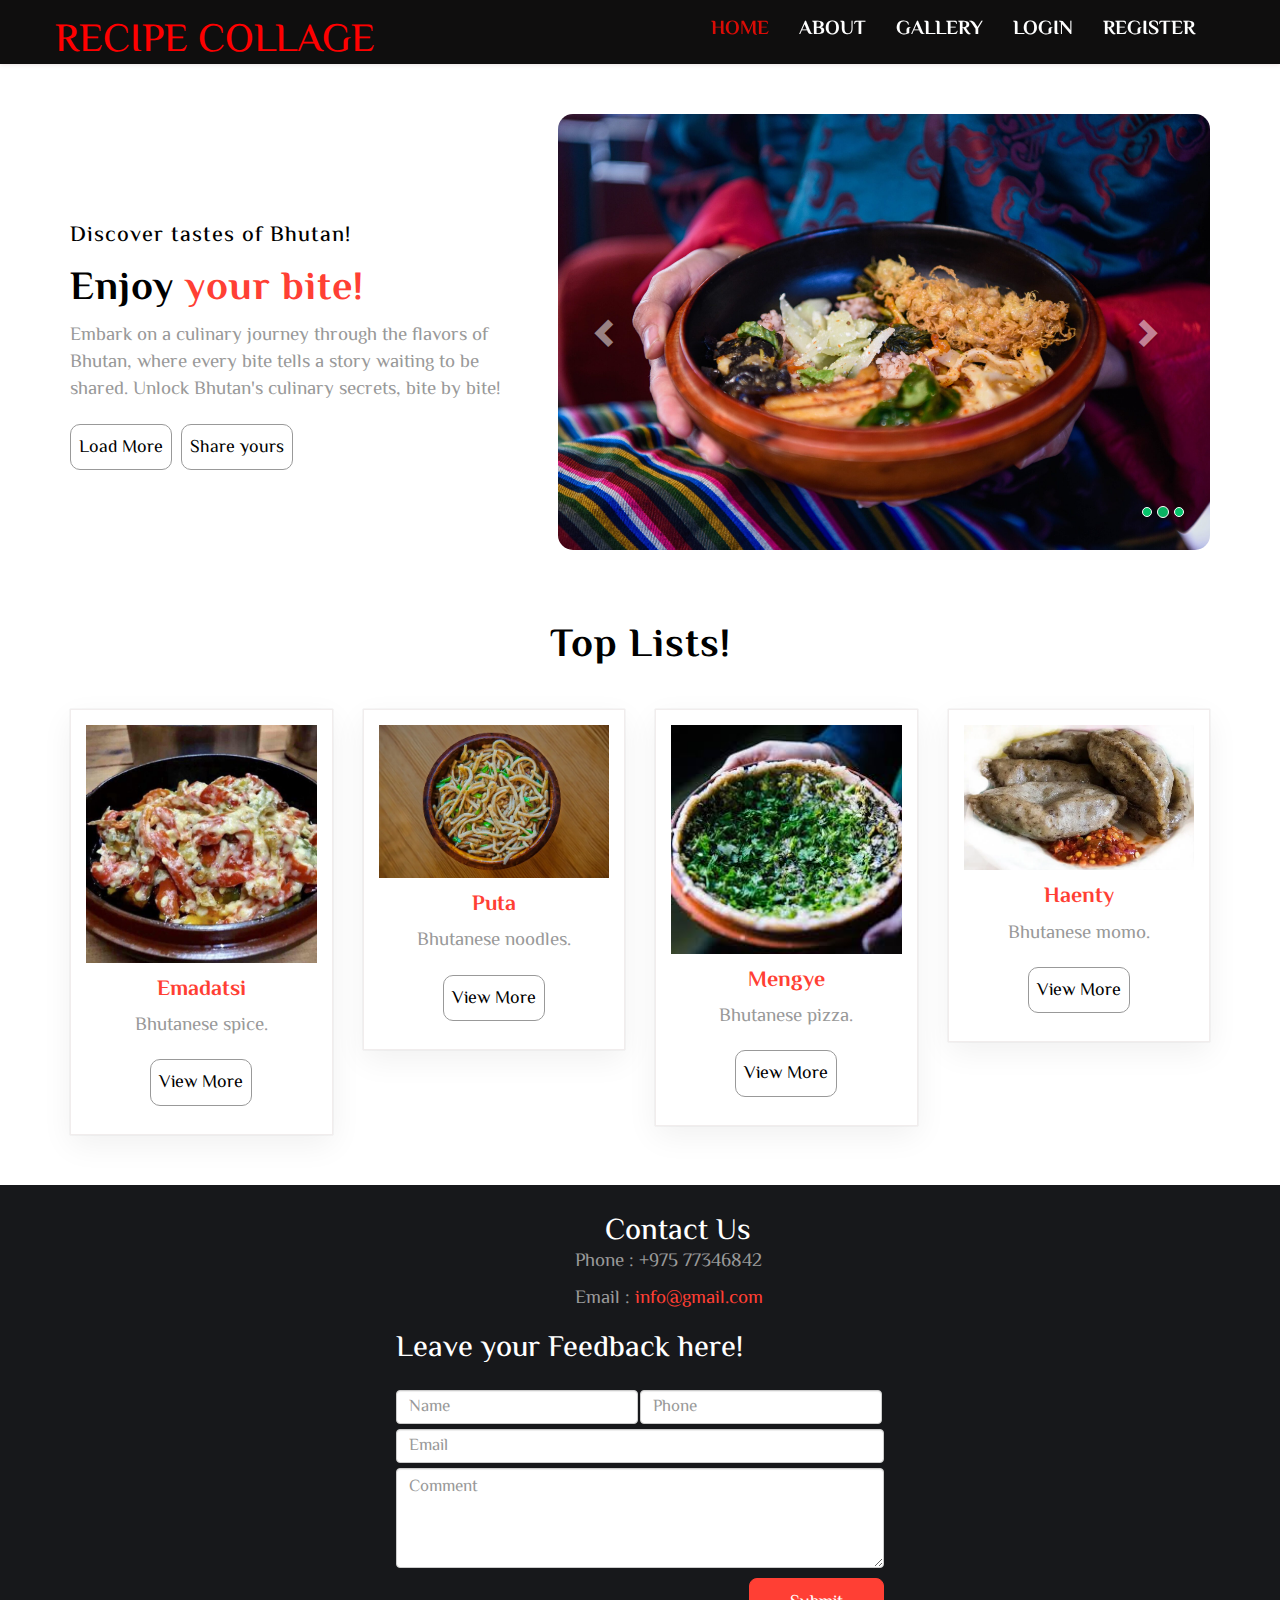
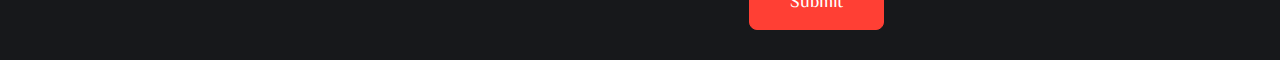
==== view/index.html @ bc57fc8f "added View" ====
<!DOCTYPE html>
<html lang="en">

<head>
	<meta charset="utf-8">
	<meta http-equiv="X-UA-Compatible" content="IE=edge">
	<meta name="viewport" content="width=device-width, initial-scale=1">
	<title>Recipe Collage</title>
	<link href="css/bootstrap.min.css" rel="stylesheet">
	<link href="css/global.css" rel="stylesheet">
	<link href="css/view_only/index.css" rel="stylesheet">
	<link rel="stylesheet" type="text/css" href="css/font-awesome.min.css" />
	<link href="https://fonts.googleapis.com/css?family=El+Messiri&display=swap" rel="stylesheet">
	<link href="css/index.css" rel="stylesheet">
	<script src="js/jquery-2.1.1.min.js"></script>
	<script src="js/bootstrap.min.js"></script>

</head>

<body>

	<section id="header" class="cd-secondary-nav">
		<div class="container">
			<div class="row">
				<nav class="navbar navbar-default">
					<!-- Brand and toggle get grouped for better mobile display -->
					<div class="navbar-header">
						<button type="button" class="navbar-toggle" data-toggle="collapse"
							data-target="#dropdown-thumbnail-preview">
							<span class="sr-only">Toggle navigation</span>
							<span class="icon-bar"></span>
							<span class="icon-bar"></span>
							<span class="icon-bar"></span>
						</button>
						<h3 style="color: red; margin-top: 20px;">RECIPE COLLAGE</h3>
					</div>
					<!-- Collect the nav links, forms, and other content for toggling -->
					<div class="collapse navbar-collapse" id="dropdown-thumbnail-preview">
						<ul class="nav navbar-nav">
							<li class="active"><a href="index.html" class="hvr-underline-from-center">HOME</a></li>
							<li><a href="about_view.html" class="hvr-underline-from-center">ABOUT</a></li>
							<li><a href="gallery_view.html" class="hvr-underline-from-center">GALLERY</a></li>
							<li><a href="login.html" class="hvr-underline-from-center">LOGIN</a></li>
							<li><a href="register.html" class="hvr-underline-from-center">REGISTER</a></li>
						</ul>
					</div>
					<!-- /.navbar-collapse -->
				</nav>
			</div>
		</div>
	</section>
	<section id="center" class="clearfix">
		<div class="container">
			<div class="row">
				<div class="col-sm-5">
					<div class="center_1">
						<h5>Discover tastes of Bhutan!</h5>
						<h3>Enjoy <a href="#">your bite!</a></h3>
						<p>Embark on a culinary journey through the flavors of Bhutan, where every bite tells a story
							waiting to be shared. Unlock Bhutan's culinary secrets, bite by bite! </p>
					</div>
					<div class="center_2">
						<ul>
							<li><a href="login.html" class="btn">Load More</a></li>
							<li><a href="login.html" class="btn">Share yours</a></li>
						</ul>
					</div>
				</div>
				<div class="col-sm-7">
					<div class="center_3">
						<div id="carousel-example-generic" class="carousel slide" data-ride="carousel">
							<!-- Indicators -->
							<ol class="carousel-indicators">
								<li data-target="#carousel-example-generic" data-slide-to="0" class=""></li>
								<li data-target="#carousel-example-generic" data-slide-to="1" class="active"></li>
								<li data-target="#carousel-example-generic" data-slide-to="2" class=""></li>
							</ol>

							<!-- Wrapper for slides -->
							<div class="carousel-inner">
								<div class="item">
									<img src="img/Bhutanese-food-scaled.jpg" alt="abc">
								</div>
								<div class="item active">
									<img src="img/bhutanese.jpg" alt="abc">
								</div>
								<div class="item">
									<img src="img/traditional.webp" alt="abc">
								</div>
							</div>

							<!-- Controls -->
							<a class="left carousel-control"
								href="http://bootsnipp-env.elasticbeanstalk.com/iframe/xBdN#carousel-example-generic"
								data-slide="prev">
								<span class="glyphicon glyphicon-chevron-left"></span>
							</a>
							<a class="right carousel-control"
								href="http://bootsnipp-env.elasticbeanstalk.com/iframe/xBdN#carousel-example-generic"
								data-slide="next">
								<span class="glyphicon glyphicon-chevron-right"></span>
							</a>
						</div>
					</div>
				</div>
			</div>
		</div>
	</section>

	<section id="tasty">
		<div class="container">
			<div class="row">
				<div class="tasty_1">
					<h3>Top Lists!</h3>
				</div>
				<div class="col-lg-3 col-md-4 col-sm-6">
					<div class="tasty_main clearfix">
						<div class="tasty_2">
							<a href="#"><img src="img/Emadatsi.jpg" alt="abc" class="img_responsive"></a>
							<h5>Emadatsi</h5>
							<p>Bhutanese spice.</p>
						</div>
						<div class="tasty_3">
							<a href="login.html" class="btn">View More</a>
						</div>
					</div>
				</div>
				<div class="col-lg-3 col-md-4 col-sm-6">
					<div class="tasty_main clearfix">
						<div class="tasty_2">
							<a href="#"><img src="img/Puta.webp" alt="abc" class="img_responsive"></a>
							<h5>Puta</h5>
							<p>Bhutanese noodles.</p>
						</div>
						<div class="tasty_3">
							<a href="login.html" class="btn">View More</a>
						</div>
					</div>
				</div>
				<div class="col-lg-3 col-md-4 col-sm-6">
					<div class="tasty_main clearfix">
						<div class="tasty_2">
							<a href="#"><img src="img/mengye.jpeg" alt="abc" class="img_responsive"></a>
							<h5>Mengye</h5>
							<p>Bhutanese pizza.</p>
						</div>
						<div class="tasty_3">
							<a href="login.html" class="btn">View More</a>
						</div>
					</div>
				</div>

				<div class="col-lg-3 col-md-4 col-sm-6">
					<div class="tasty_main clearfix">
						<div class="tasty_2">
							<a href="#"><img src="img/Haenty.webp" alt="abc" class="img_responsive"></a>
							<h5>Haenty</h5>
							<p>Bhutanese momo.</p>
						</div>
						<div class="tasty_3">
							<a href="#" class="btn">View More</a>
						</div>
					</div>
				</div>
			</div>
		</div>
	</section>

	<section id="footer" class="clearfix"
		style="white-space: nowrap; overflow-x: auto; display: flex; flex-direction: column; align-items: center;">
		<div class="col-sm-3" style="margin-right: 20px; padding-left: 105px;">
			<div class="footer_2" style="
display: flex; padding-left: 30px;">
				<h4>Contact Us</h4>
			</div>
			<div class="footer_3">
				<p>Phone : +975 77346842</p>
			</div>
			<div class="footer_4">
				<p>Email : <a href="#">info@gmail.com</a></p>
			</div>
		</div>
		<div class="row" style="display: inline-flex;">

			<div class="col-sm-6" style="
		width: 100%;
	">
				<div class="footer_5">
					<h4>Leave your Feedback here!</h4>
				</div>
				<div class="col-sm-6 space_all">
					<div class="footer_6">
						<input type="text" class="form-control" placeholder="Name" />
					</div>
				</div>
				<div class="col-sm-6 space_all">
					<div class="footer_6">
						<input type="text" class="form-control" placeholder="Phone" />
					</div>
				</div>
				<div class="footer_7">
					<input type="text" class="form-control" placeholder="Email" />
				</div>
				<div class="footer_8">
					<textarea placeholder="Comment" class="form-control"></textarea>
				</div>
				<div class="footer_9">
					<button type="submit" class="btn">Submit</button>
				</div>
			</div>
		</div>
		</div>
	</section>
	<script>
		$(document).ready(function () {
			/*****Fixed Menu******/
			var secondaryNav = $('.cd-secondary-nav'),
				secondaryNavTopPosition = secondaryNav.offset().top;
			$(window).on('scroll', function () {
				if ($(window).scrollTop() > secondaryNavTopPosition) {
					secondaryNav.addClass('is-fixed');
				} else {
					secondaryNav.removeClass('is-fixed');
				}
			});

		});
	</script>
	<script>
		$(document).ready(function () {
			$('#Carousel').carousel({
				interval: 5000
			})
		});
	</script>
</body>

</html>
---- view/css/global.css ----
/*
Template Name:Pizza hut
File: Layout CSS
Author: Templates On Web
Author URI: http://templateonweb.com/
Licence: <a href="http://www.templateonweb.com/terms.php?v=content&contentid=152">Website Template Licence</a>
*/

body {
  font-family: "El Messiri", sans-serif;
}

a:hover {
  text-decoration: none;
}
p {
  color: #999;
  font-size: 19px;
  padding-bottom: 10px;
}
h1,
h2,
h3,
h4,
h5,
h6 {
  padding: 0px;
  margin: 0px;
}
h1 {
  font-size: 54px;
  color: #000;
}
h2 {
  font-size: 46px;
  color: #000;
}
h3 {
  font-size: 40px;
  color: #000;
}
h4 {
  font-size: 30px;
  color: #000;
}
h5 {
  font-size: 22px;
  color: #000;
}
ul {
  padding: 0;
  margin: 0;
  list-style: none;
}

.img_responsive {
  width: 100%;
}
.btn {
  color: #000;
  font-size: 18px;
  border: 1px solid #999;
  padding: 11px 8px 8px 8px;
  border-radius: 10px;
}
.btn:hover {
  color: #fff;
  background: #05c46b;
  border-color: #05c46b;
}
.space_left {
  padding-left: 0;
}
.space_right {
  padding-right: 0;
}
.space_all {
  padding: 0;
}

/********************* header_main ****************/
#header_main {
  padding-top: 10px;
  padding-bottom: 10px;
  border-bottom: 1px solid #000;
  background-color: #000;
}
.header_main_1 li {
  margin-right: 10px;
  display: inline;
}
.header_main_2 {
  padding-left: 50px;
}
.header_main_1 i {
  margin-right: 10px;
  color: #f1f1f1;
  font-size: 18px;
}
.header_main_1 li a {
  font-size: 18px;
  color: #f1f1f1;
}
#header_main .input-group-btn > .btn {
  font-size: 14px;
  padding: 6px 9px 5px 9px;
}
#header_main .glyphicon {
  top: 3px;
  color: #fff;
}
.header_main_1 ul {
  padding-top: 5px;
}
.header_main_3 ul {
  padding-top: 8px;
}
.header_main_3 li {
  display: inline;
  margin-right: 10px;
  float: right;
}
.header_main_3 i {
  margin-right: 10px;
  color: #f1f1f1;
  font-size: 18px;
}
.header_main_3 a i:hover {
  color: #d9534f;
}
.well_1 i {
  font-size: 30px;
  margin-right: 10px;
  color: #da0c06;
}
/********************* header_main_end ****************/
/********************* header ****************/
#header {
  background: #0f0e0e;
  box-shadow: 0 0 5px rgb(228, 217, 217);
}
.logo-txt {
  padding-left: 10px;
}
#header .navbar-default .navbar-collapse {
  border-color: #e7e7e7;
}
#header .navbar-nav > li > .dropdown-menu {
  width: 200px;
  padding-bottom: 10px;
  padding-top: 5px;
  margin-top: 0px;
  background-color: #da0c06;
}
.cd-secondary-nav {
  position: static;
}
.cd-secondary-nav .is-visible {
  visibility: visible;
  transform: scale(1);
  transition: transform 0.3s, visibility 0s 0s;
}
.cd-secondary-nav.is-fixed {
  z-index: 9999;
  position: fixed;
  left: auto;
  top: 0;
  width: 100%;
}
#header .navbar-default .navbar-nav > .active > a,
.navbar-default .navbar-nav > .active > a:hover,
.navbar-default .navbar-nav > .active > a:focus {
  color: #da0c06;
  background: none;
}
#header .navbar-default .navbar-nav > li > a {
  color: #fff;
  font-size: 20px;
  padding-top: 20px;
  padding-bottom: 20px;
  font-weight: bold;
}
#header .navbar-default .navbar-nav > li > a:hover {
  color: #da0c06;
  background: none;
}
#header .navbar-default .navbar-nav > .open > a,
.navbar-default .navbar-nav > .open > a:hover,
.navbar-default .navbar-nav > .open > a:focus {
  background: none;
}
#header .navbar-default {
  border: none;
  padding-top: 0px;
  padding-bottom: 0px;
}
#header .dropdown-menu > li > a {
  display: block;
  padding: 3px 5px;
  line-height: 20px;
  font-size: 19px;
  font-weight: bold;
  color: #fff;
  text-align: center;
}
#header .navbar-default {
  background: none;
  border: none;
}
#header .dropdown-menu > li > a:hover {
  color: #000;
  background: none;
}
#header .navbar {
  margin-bottom: 0px;
}
#header .navbar-brand {
  color: #da0c06;
  font-size: 29px;
  font-weight: bold;
  padding-top: 0px;
}
#header .navbar-nav {
  float: right;
}
#header .nav > li > a {
  padding: 10px 15px;
}
/* Underline From Center */
.hvr-underline-from-center {
  display: inline-block;
  vertical-align: middle;
  -webkit-transform: perspective(1px) translateZ(0);
  transform: perspective(1px) translateZ(0);
  box-shadow: 0 0 1px transparent;
  position: relative;
  overflow: hidden;
}
.hvr-underline-from-center:before {
  content: "";
  position: absolute;
  z-index: -1;
  left: 50%;
  right: 50%;
  bottom: 0;
  background: #000;
  height: 4px;
  -webkit-transition-property: left, right;
  transition-property: left, right;
  -webkit-transition-duration: 0.3s;
  transition-duration: 0.3s;
  -webkit-transition-timing-function: ease-out;
  transition-timing-function: ease-out;
}
.hvr-underline-from-center:hover:before,
.hvr-underline-from-center:focus:before,
.hvr-underline-from-center:active:before {
  left: 0;
  right: 0;
}
.tell_1 {
  border-bottom: 1px solid #a21713 !important;
  padding-top: 5px !important;
  padding-bottom: 5px !important;
  margin-bottom: 5px !important;
}
#header .navbar-default .navbar-nav > .open > a,
.navbar-default .navbar-nav > .open > a:hover,
.navbar-default .navbar-nav > .open > a:focus {
  background: none;
  color: #da0c06;
}
/********************* header_end ****************/
/********************* footer ****************/
#footer {
  background: #17181b;
  padding-top: 50px;
  padding-bottom: 50px;
}
.logo-txt_1 {
  font-size: 33px;
  padding-left: 10px;
  color: #fff;
  font-weight: bold;
}
.footer_1 p {
  padding-top: 30px;
}

#footer ul.social-network {
  list-style: none;
  display: inline;
  margin-left: 0 !important;
  padding: 0;
  padding-top: 3px;
}
#footer ul.social-network li {
  display: inline;
  margin: 0 4px;
  color: #fff;
  font-size: 18px;
}
/* footer social icons */
#footer .social-network a.icoRss:hover {
  background-color: #f56505;
}
#footer .social-network a.icoFacebook:hover {
  background-color: #3b5998;
}
#footer .social-network a.icoTwitter:hover {
  background-color: #33ccff;
}
#footer .social-network a.icoGoogle:hover {
  background-color: #bd3518;
}
#footer .social-network a.icoVimeo:hover {
  background-color: #0590b8;
}
#footer .social-network a.icoLinkedin:hover {
  background-color: #007bb7;
}
#footer .social-network a.icoRss:hover i,
.social-network a.icoFacebook:hover i,
.social-network a.icoTwitter:hover i,
#footer .social-network a.icoGoogle:hover i,
.social-network a.icoVimeo:hover i,
.social-network a.icoLinkedin:hover i {
  color: #fff;
}
#footer a.socialIcon:hover,
.socialHoverClass {
  color: #44bcdd;
}

#footer .social-circle li a {
  display: inline-block;
  position: relative;
  margin: 0 auto 0 auto;
  -moz-border-radius: 50%;
  -webkit-border-radius: 50%;
  border-radius: 50%;
  text-align: center;
  width: 30px;
  height: 30px;
  font-size: 15px;
  background-color: #464545;
}
#footer .social-circle li i {
  margin: 0;
  line-height: 30px;
  text-align: center;
}
#footer .social-circle li a:hover i,
.triggeredHover {
  -moz-transform: rotate(360deg);
  -webkit-transform: rotate(360deg);
  -ms--transform: rotate(360deg);
  transform: rotate(360deg);
  -webkit-transition: all 0.2s;
  -moz-transition: all 0.2s;
  -o-transition: all 0.2s;
  -ms-transition: all 0.2s;
  transition: all 0.2s;
}
#footer .social-circle i {
  color: #fff;
  -webkit-transition: all 0.8s;
  -moz-transition: all 0.8s;
  -o-transition: all 0.8s;
  -ms-transition: all 0.8s;
  transition: all 0.8s;
}

#footer .big-btn {
  padding: 10px 0px 11px 0px;
  width: 215px;
  margin-top: 5px;
}

#footer .big-btn i {
  font-size: 65px;
  margin-right: 0px !important;
}
#footer .big-btn strong {
  font-size: 25px;
  text-shadow: 1px 2px 0px #34659b;
  color: #fff;
  line-height: 24px;
}
#footer .big-btn .btn-text {
  margin-top: 6px;
}
#footer .big-btn small {
  font-size: 75%;
}
#footer .android-btn {
  width: 240px;
  padding: 5px 5px 5px 5px;
  background-color: #000;
  border-color: #000;
}
#footer .android-btn:hover {
  background-color: #272727;
}
#footer .android-btn i {
  font-size: 55px;
}
#footer .android-btn .btn-text {
  margin-top: 0px;
}
#footer .android-btn strong {
  font-size: 25px;
  text-shadow: none;
  color: #fff;
  line-height: 24px;
}
#footer .windows-btn {
  background-color: #008a00;
  width: 235px;
  padding: 5px 5px 5px 5px;
  border-color: #055805;
}
#footer .windows-btn:hover {
  background-color: #008a00;
}
#footer .windows-btn .btn-text {
  text-shadow: none;
  font-size: 26px;
  line-height: 25px;
}
.footer_2 h4 {
  color: #fff;
}
.footer_2 p {
  padding-top: 20px;
  padding-bottom: 0px;
}
.footer_3 p {
  padding-bottom: 0px;
}
.footer_4 p a {
  color: #ff3f34;
}
.footer_4 p a:hover {
  color: #fff;
}
.footer_5 h4 {
  color: #fff;
}
.footer_6 {
  padding-top: 25px;
  padding-bottom: 5px;
  padding-right: 2px;
}
.footer_7 {
  padding-bottom: 5px;
}
#footer .form-control {
  font-size: 17px;
}
.footer_8 textarea {
  height: 100px;
  width: 100%;
}
.footer_9 button {
  border: 1px solid #ff3f34;
  background: #ff3f34;
  padding: 12px 40px 12px 40px;
  border-radius: 8px;
  color: #fff;
  margin-top: 10px;
  float: right;
}
/********************* footer_end ****************/
/********************* footer_main****************/
#footer_main {
  background-color: #000;
  padding-top: 10px;
  padding-bottom: 10px;
}
.footer_main_1 p {
  padding: 0px;
  margin: 0px;
  padding-top: 5px;
  text-align: center;
}
.footer_main_1 p a {
  color: #ff3f34;
}
.footer_main_1 p a:hover {
  color: #fff;
}
/********************* footer_main_end ****************/

@media screen and (max-width: 767px) {
  #header_main {
    display: none;
  }
  #header .navbar-brand img {
    width: 30%;
  }
  .logo-txt {
    padding-left: 10px;
    font-size: 20px;
  }
  #header .navbar-nav {
    float: none;
    text-align: center;
  }
  #header .navbar-default .navbar-nav > li > a {
    font-size: 25px;
    padding-bottom: 10px;
  }
  #header .navbar-nav > li > .dropdown-menu {
    width: 100%;
    margin-top: 10px;
  }
  #header .navbar-default .navbar-toggle:hover,
  .navbar-default .navbar-toggle:focus {
    background-color: #e40f0f;
    border-color: #e40f0f;
  }
  #header .navbar-default .navbar-toggle {
    border-color: #e40f0f;
    background-color: #e40f0f;
  }
  #header .navbar-default .navbar-toggle .icon-bar {
    background-color: #fff;
  }
  #header .navbar-collapse {
    max-height: none;
  }
  #header .navbar-collapse.in {
    overflow-y: hidden;
  }
  #footer {
    padding-top: 30px;
    padding-bottom: 30px;
    text-align: center;
  }
  .footer_1 p {
    padding-top: 10px;
  }
  #footer ul.social-network li {
    margin: 0 1px;
  }
  .footer_2 h4 {
    padding-top: 15px;
  }
  .footer_6 {
    padding-top: 0px;
    padding-right: 0px;
  }
  .footer_5 h4 {
    padding-bottom: 15px;
  }
  .footer_9 button {
    float: none;
  }
  .footer_main_1 p {
    padding-top: 0px;
    text-align: center;
    font-size: 17px;
  }
}
@media (min-width: 470px) and (max-width: 767px) {
}

@media (min-width: 768px) and (max-width: 960px) {
  #header .navbar-default .navbar-nav > li > a {
    font-size: 15px;
  }
  #header .nav > li > a {
    padding: 10px 9px;
  }
  #header .navbar-nav > li > .dropdown-menu {
    min-width: 100%;
    width: 132px;
  }
  .header_main_1 li a {
    font-size: 13px;
  }
  .header_main_1 li {
    margin-right: 1px;
  }
  .header_main_1 ul {
    padding-left: 20px;
  }
  .logo-txt_1 {
    font-size: 30px;
  }
  .footer_1 p {
    padding-top: 10px;
  }
  #footer .social-circle li a {
    width: 20px;
    height: 20px;
    font-size: 10px;
  }
  #footer .social-circle li i {
    line-height: 20px;
  }
  #footer ul.social-network li {
    margin: 0 1px;
  }
  #footer {
    padding-top: 30px;
    padding-bottom: 30px;
  }
  .footer_2 h4 {
    padding-top: 10px;
  }
  .footer_5 h4 {
    padding-top: 10px;
  }
}

@media (min-width: 961px) and (max-width: 1200px) {
  #header .container {
    width: 100%;
  }
  #header_main .container {
    width: 100%;
  }
  #header .navbar-default .navbar-nav > li > a {
    font-size: 20px;
  }
  #header .nav > li > a {
    padding: 10px 9px;
  }
  #header .navbar-nav > li > .dropdown-menu {
    min-width: 100%;
    width: 132px;
  }
  .header_main_1 li a {
    font-size: 13px;
  }
  .header_main_1 li {
    margin-right: 1px;
  }
  .header_main_1 ul {
    padding-left: 20px;
  }
  .logo-txt_1 {
    font-size: 30px;
  }
  .footer_1 p {
    padding-top: 10px;
  }
  #footer .social-circle li a {
    width: 20px;
    height: 20px;
    font-size: 10px;
  }
  #footer .social-circle li i {
    line-height: 20px;
  }
  #footer ul.social-network li {
    margin: 0 1px;
  }
  #footer {
    padding-top: 30px;
    padding-bottom: 30px;
  }
  #footer .container {
    width: 100%;
  }
  #footer_main .container {
    width: 100%;
  }
  .footer_2 h4 {
    padding-top: 10px;
  }
  .footer_5 h4 {
    padding-top: 10px;
  }
}

@media (min-width: 1201px) and (max-width: 1320px) {
  #footer {
    padding-top: 30px;
    padding-bottom: 30px;
  }
  #header .navbar-nav > li > .dropdown-menu {
    width: 100%;
  }
}

/* Profile styles */
.modal {
  display: none;
  position: fixed;
  top: 0;
  right: 0;
  width: 40%;
  height: 50%;
}

.modal-content1 {
  background-color: #fefefe;
  border: 1px solid #888;
  border-radius: 5px;
  position: absolute;
  top: 0;
  right: 0;
  transform: translate(0, 0);
  padding: 20px;
  max-width: 100%;
  width: auto;
}

.modal-body {
  display: flex;
  flex-direction: column;
  align-items: center;
  justify-content: center;
  text-align: center;
}

.profile-img-modal {
  width: 100px; /* Adjust size as needed */
  height: 100px; /* Adjust size as needed */
  border-radius: 50%;
  margin-bottom: 20px; /* Adjust spacing between image and text */
}

/* Close button style */
.close {
  color: #aaa;
  float: right;
  font-size: 28px;
  font-weight: bold;
}

.close:hover,
.close:focus {
  color: black;
  text-decoration: none;
  cursor: pointer;
}

/* Profile image style */
.profile-img-modal {
  width: 90px; /* Adjust as needed */
  height: 100px; /* Adjust as needed */
  border-radius: 50%;
  margin-left: 40%;
}

/* Profile details style */
.profile-heading {
  margin-left: 20px;
}

/* Profile bio style */
.bio {
  font-weight: bold;
  margin-top: 10px;
}

.profile-details {
  margin-top: 10px;
}

.logout-link-container {
  position: absolute;
  top: 90%;
  right: 10px;
}
---- view/css/index.css ----
/*
Template Name:Pizza hut
File: Layout CSS
Author: Templates On Web
Author URI: http://templateonweb.com/
Licence: <a href="http://www.templateonweb.com/terms.php?v=content&contentid=152">Website Template Licence</a>
*/
/********************* center ****************/

#center{  
  padding-top:50px;
  padding-bottom:50px;
  }
 .center_1{ 
  padding-top:100px;
  }
 .center_1 h5{ 
  padding-top:10px;
  padding-bottom:10px;
  letter-spacing:1px;
  }
 .center_1 h3{ 
  padding-top:10px;
  padding-bottom:10px;
  font-weight:800;
  letter-spacing:1px;
  }
 .center_1 h3 a{ 
  color: #ff3f34;
  font-weight:800;
  letter-spacing:1px;
  }
 .center_2 li{ 
  padding-right:5px;
  display:inline;
  }
 #center .img-responsive,
 #center .thumbnail > img,
 #center .thumbnail a > img,
 #center .carousel-inner > .item > img,
 #center .carousel-inner > .item > a > img {
  display: block;
  width: 100%;
  height: auto;
 }
 /* ------------------- Carousel Styling ------------------- */
 #center .carousel-inner {
   border-radius: 15px;
   /* margin-top: 30px; */
 }
 #center .carousel-indicators .active {
  background-color: #09b163;
 }
 #center .carousel-indicators li {
  background-color: rgb(5, 196, 107);
 }
 #center .carousel-caption {
   background-color: rgba(0,0,0,.5);
   position: absolute;
   left: 0;
   right: 0;
   bottom: 0;
   z-index: 10;
   padding: 0 0 10px 25px;
   color: #fff;
   text-align: left;
 }
 #center .carousel-indicators {
   position: absolute;
   bottom: 0;
   right: 0;
   left: 0;
   width: 100%;
   z-index: 15;
   margin: 0;
   padding: 0 25px 25px 0;
   text-align: right;
 }
 #center .carousel-control.left,
 #center .carousel-control.right {
   background-image: none;
 }
 /* ------------------- Section Styling - Not needed for carousel styling ------------------- */
 @media screen and (min-width: 768px) {
 }
 @media screen and (min-width: 992px) {
 }
 /********************* center_end ****************/
 /********************* middle ****************/
 .middle_2 {
  text-align:right;
  padding-right:67px;
  padding-top:80px;
 }
 .middle_2 h5 {
 padding-top: 10px;
 padding-bottom: 10px;
 letter-spacing: 1px;
 }
 .middle_2 h3 {
 padding-top: 10px;
 padding-bottom: 10px;
 font-weight: 800;
 letter-spacing: 1px;
 }
 .middle_2 h3 a {
 color: #ff3f34;
 font-weight: 800;
 letter-spacing: 1px;
 }
 .middle_3{ 
  text-align:right;
  padding-right:67px;
  }
 /********************* middle_end ****************/
 /********************* tasty ****************/
 #tasty{  
  padding-bottom:50px;
  }
 .tasty_1{ 
  text-align:center;
  padding-top:20px; 
  }
 .tasty_1 h3{
 padding-top:5px;
 padding-bottom:40px;
 font-weight: 800;
 letter-spacing: 1px;
 }
 .tasty_1 h3 a {
 color: #ff3f34;
 font-weight: 800;
 letter-spacing: 1px;
 }
 .tasty_2 h5{
  padding-top: 15px;
  padding-bottom: 10px;
  font-weight: bold;
  color: #ff3f34;
 }
 .tasty_3{ 
  padding-bottom: 13px;
  }
 .tasty_main{
  border: 1px solid #f1eded;
  padding: 15px;
  text-align:center;
  box-shadow: 0 0 1px 0 rgba(0,0,0,.2), 0 10px 30px 0 rgba(0, 0, 0, 0.06);
 }
 .tasty_main:hover{
  box-shadow: 0 0 1px 0 rgba(0,0,0,.2), 0 10px 30px 0 rgba(0,0,0,.1);
 }
 /********************* tasty_end ****************/
 
 /********************* special ****************/
 /* The controlsy */
 #special .carousel-control {
   left: -12px;
     height: 40px;
     width: 40px;
     background: none repeat scroll 0 0 #222222;
     border: 4px solid #FFFFFF;
     border-radius: 23px 23px 23px 23px;
     margin-top: 90px;
 }
 /* The indicators */
 #special .carousel-indicators {
     right: 50%;
     top: auto;
     bottom: -35px;
     margin-right: -19px;
     font-size: 30px;
 }
 /* The colour of the indicators */
 #special .carousel-indicators li {
   background: #cecece;
 }
 #special .carousel-indicators .active {
  background: #428bca;
 }
 #special .thumbnail {
  border:none;
 }
 /********************* special_end ****************/
 @media screen and (max-width : 767px){
 .center_1 {
  padding-top: 0px;
 }
 #center {
  padding-top: 30px;
  padding-bottom: 30px;
  text-align: center;
 }
 .center_1 h3 {
  padding-top: 0px;
  padding-bottom: 0px;
 }
 .center_2 ul{  
  padding-bottom:15px;
 }
 .middle_2 {
  text-align: center;
  padding-right: 0px;
  padding-top: 20px;
 }
 .middle_3 {
  text-align: center;
  padding-right: 0px;
 }
 #middle{
  text-align: center;
 }
 .tasty_1 h3 {
  padding-bottom: 10px;
 }
 #tasty {
  padding-bottom: 0px;
  text-align: center;
 }
 }
 @media (min-width:470px) and (max-width:767px) { 
 
 
 }
  
 @media (min-width:768px) and (max-width:960px) { 
 .center_1 {
  padding-top: 0px;
 }
 .center_1 h5 {
  padding-top: 0px;
  padding-bottom: 0px;
 }
 .center_1 h3 {
  font-size: 29px;
 }
 .middle_2 {
  padding-right: 0px;
  padding-top: 0px;
 }
 .middle_2 h3 {
  font-size: 36px;
 }
 .tasty_main {
  margin-bottom: 10px;
 }
 #order {
  padding-top: 0px;
 }
 #tasty {
   padding-bottom: 30px;
 }
 #order .ih-item.square {
  width: 100%;
  height: 100%;
 }
 }
 @media (min-width:961px) and (max-width:1200px) {
 .center_1 {
  padding-top: 0px;
 }
 .center_1 h5 {
  padding-top: 0px;
  padding-bottom: 0px;
 }
 .center_1 h3 {
  font-size: 29px;
 }
 .middle_2 {
  padding-right: 0px;
  padding-top: 0px;
 }
 .middle_2 h3 {
  font-size: 36px;
 }
 .tasty_main {
  margin-bottom: 10px;
 }
 #tasty {
   padding-bottom: 30px;
 }
 }
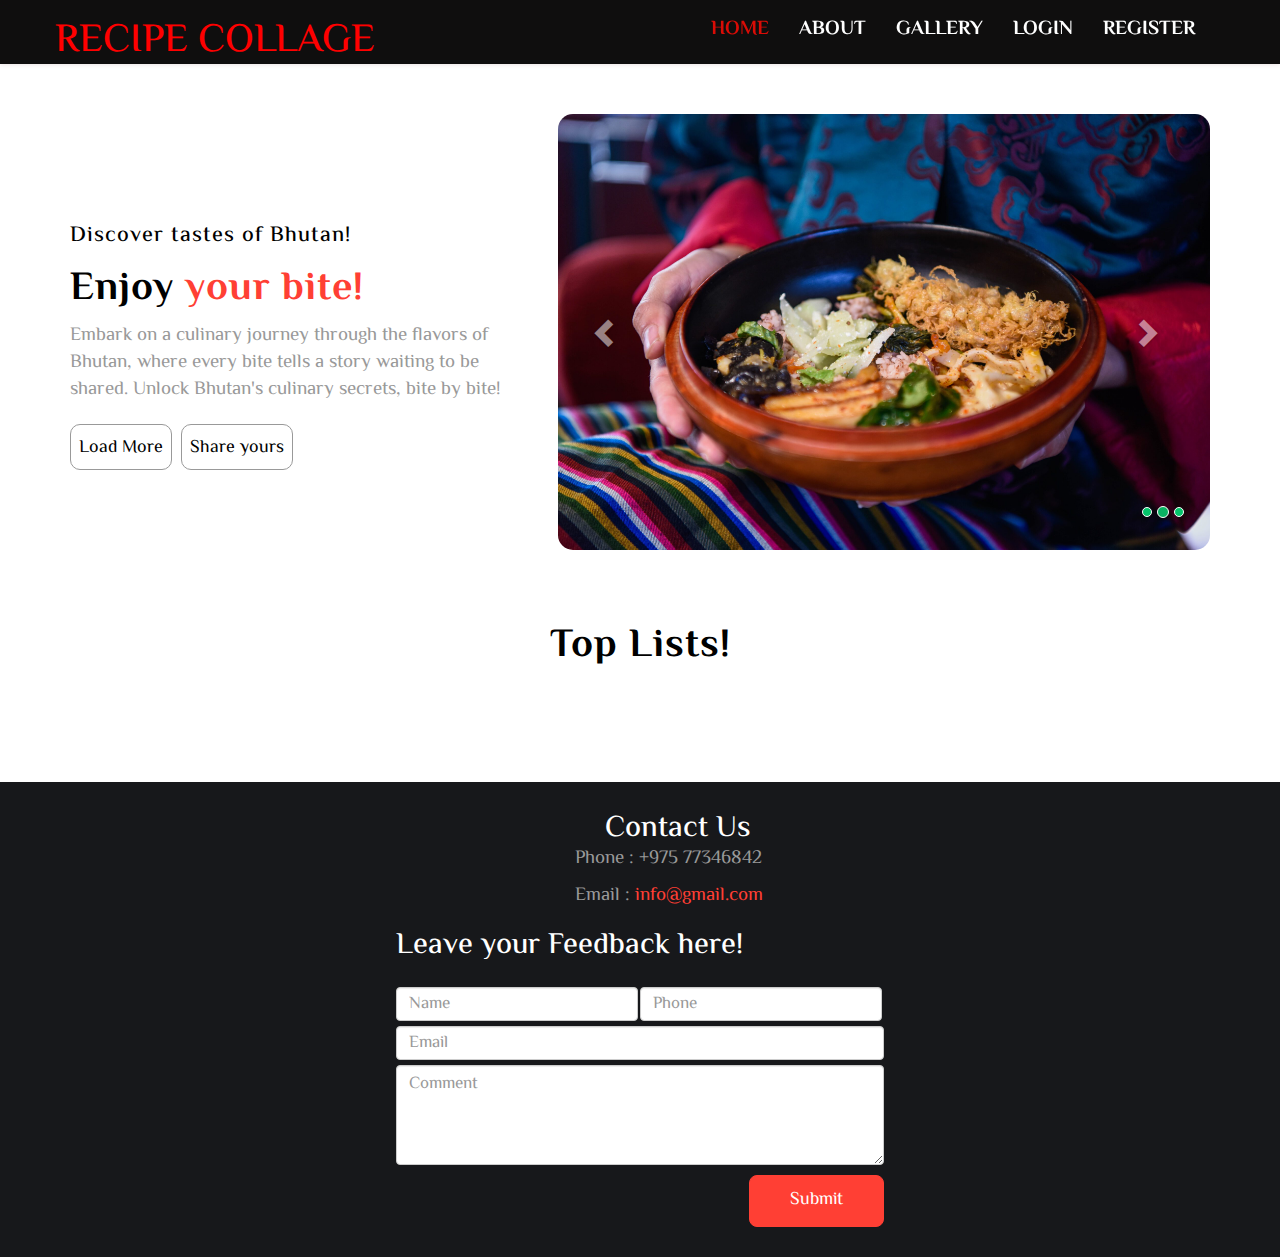
==== commit 35dbd79e: "done" ====
--- a/view/index.html
+++ b/view/index.html
@@ -12,6 +12,7 @@
 	<link rel="stylesheet" type="text/css" href="css/font-awesome.min.css" />
 	<link href="https://fonts.googleapis.com/css?family=El+Messiri&display=swap" rel="stylesheet">
 	<link href="css/index.css" rel="stylesheet">
+	<link rel="stylesheet" href="css/gallery.css">
 	<script src="js/jquery-2.1.1.min.js"></script>
 	<script src="js/bootstrap.min.js"></script>
 
@@ -113,55 +114,8 @@
 				<div class="tasty_1">
 					<h3>Top Lists!</h3>
 				</div>
-				<div class="col-lg-3 col-md-4 col-sm-6">
-					<div class="tasty_main clearfix">
-						<div class="tasty_2">
-							<a href="#"><img src="img/Emadatsi.jpg" alt="abc" class="img_responsive"></a>
-							<h5>Emadatsi</h5>
-							<p>Bhutanese spice.</p>
-						</div>
-						<div class="tasty_3">
-							<a href="login.html" class="btn">View More</a>
-						</div>
-					</div>
-				</div>
-				<div class="col-lg-3 col-md-4 col-sm-6">
-					<div class="tasty_main clearfix">
-						<div class="tasty_2">
-							<a href="#"><img src="img/Puta.webp" alt="abc" class="img_responsive"></a>
-							<h5>Puta</h5>
-							<p>Bhutanese noodles.</p>
-						</div>
-						<div class="tasty_3">
-							<a href="login.html" class="btn">View More</a>
-						</div>
-					</div>
-				</div>
-				<div class="col-lg-3 col-md-4 col-sm-6">
-					<div class="tasty_main clearfix">
-						<div class="tasty_2">
-							<a href="#"><img src="img/mengye.jpeg" alt="abc" class="img_responsive"></a>
-							<h5>Mengye</h5>
-							<p>Bhutanese pizza.</p>
-						</div>
-						<div class="tasty_3">
-							<a href="login.html" class="btn">View More</a>
-						</div>
-					</div>
-				</div>
-
-				<div class="col-lg-3 col-md-4 col-sm-6">
-					<div class="tasty_main clearfix">
-						<div class="tasty_2">
-							<a href="#"><img src="img/Haenty.webp" alt="abc" class="img_responsive"></a>
-							<h5>Haenty</h5>
-							<p>Bhutanese momo.</p>
-						</div>
-						<div class="tasty_3">
-							<a href="#" class="btn">View More</a>
-						</div>
-					</div>
-				</div>
+				<main></main>
+				<div id="pop"></div>
 			</div>
 		</div>
 	</section>
@@ -233,6 +187,7 @@
 			})
 		});
 	</script>
+	<script src="js/recipesCard.js"></script>
 </body>
 
 </html>--- a/view/css/global.css
+++ b/view/css/global.css
@@ -52,7 +52,6 @@
   margin: 0;
   list-style: none;
 }
-
 .img_responsive {
   width: 100%;
 }
--- a/view/css/gallery.css
+++ b/view/css/gallery.css
@@ -0,0 +1,150 @@
+.modal {
+    z-index: 1050;
+    margin-top: 10vh; /* Adjust margin using viewport units */
+    margin-left: 30%; /* Adjust margin using percentage */
+    max-width: 80%; /* Limit maximum width of the modal */
+    overflow-y: auto; /* Vertical scrolling */
+    overflow-x: hidden; /* Hide horizontal scrollbar */
+}
+
+/* Darken background overlay */
+.modal-backdrop {
+    z-index: 1040;
+}
+
+/* Override Bootstrap's modal positioning */
+.modal-dialog {
+    margin: 5vh auto; /* Adjust margin using viewport units */
+    max-width: 100%; /* Adjust max-width as needed */
+}
+/* Ensure modal content is centered */
+.modal-content {
+    margin: 0 auto;
+}
+
+.modal-body {
+    text-align: left;
+}
+main{
+    margin:0 5% 2% 5%;
+    display: flex;
+    flex-wrap: wrap;
+    width: 100%;
+    height: max-content;
+    @media screen  and (max-width:830px){
+        justify-content: center;
+        align-items: center;
+    }
+    @media screen and (max-width:530px) {
+        margin: 0 1% 2% 1%;
+    }
+}
+.card_container{
+    padding: 10px;
+    width: 300px;
+    height: max-content;
+    margin-right: 20px;
+    margin-top: 20px;
+    border: 1px solid black;
+    border-radius: 8px;
+    @media screen and (max-width:530px) {
+        margin-right: 0;
+    }
+    /* display: flex; */
+    /* justify-content: center; */
+}
+.recipe_img{
+    display: flex;
+    justify-content: center;
+}
+.recipe_img img {
+    width: 80%;
+    height: 150px;
+}
+.card-detail{
+    display: flex;
+    justify-content: center;
+}
+.h3{
+    font-size: 20px;
+}
+button{
+    padding: 5px 10px 5px 10px;
+    font-size: 20px;
+}
+button:hover{
+    color: green;
+}
+#pop {
+    position: fixed;
+    top: 0;
+    right: 0;
+    width: 100%;
+    height: 100%;
+    background: rgba(0, 0, 0, 0.5);
+    z-index: 1000;
+    visibility: hidden; /* Hidden by default */
+}
+
+/* Popup Container */
+.popup {
+    position: absolute;
+    top: 20%;
+    left: 35%;
+    background: #fff;
+    border-radius: 8px;
+    padding: 20px;
+    width: 80%;
+    height: 40%;
+    overflow-y: scroll;
+    scrollbar-width: none;
+    max-width: 500px;
+    box-shadow: 0 4px 8px rgba(0, 0, 0, 0.2);
+    z-index: 1001;
+    text-align: center;
+    @media screen and (max-width:830px) {
+        left: 15%;
+    }
+    @media screen and (max-width:530px) {
+        left: 10%;
+    }
+}
+
+/* Close Button */
+.popup .close {
+    position: absolute;
+    top: 10px;
+    right: 10px;
+    background: #f44336;
+    color: #fff;
+    border: none;
+    border-radius: 50%;
+    width: 30px;
+    height: 30px;
+    cursor: pointer;
+    font-size: 16px;
+    line-height: 30px;
+    text-align: center;
+}
+
+/* Popup Content */
+.popup .contain {
+    margin-top: 20px;
+}
+
+.popup h4 {
+    margin: 10px 0;
+    color: #333;
+}
+
+.popup p {
+    margin: 10px 0;
+    color: #555;
+    line-height: 1.6;
+}
+
+/* Show Popup */
+#pop.show {
+    visibility: visible; /* Make the popup visible */
+    opacity: 1; /* Make the popup opaque */
+}